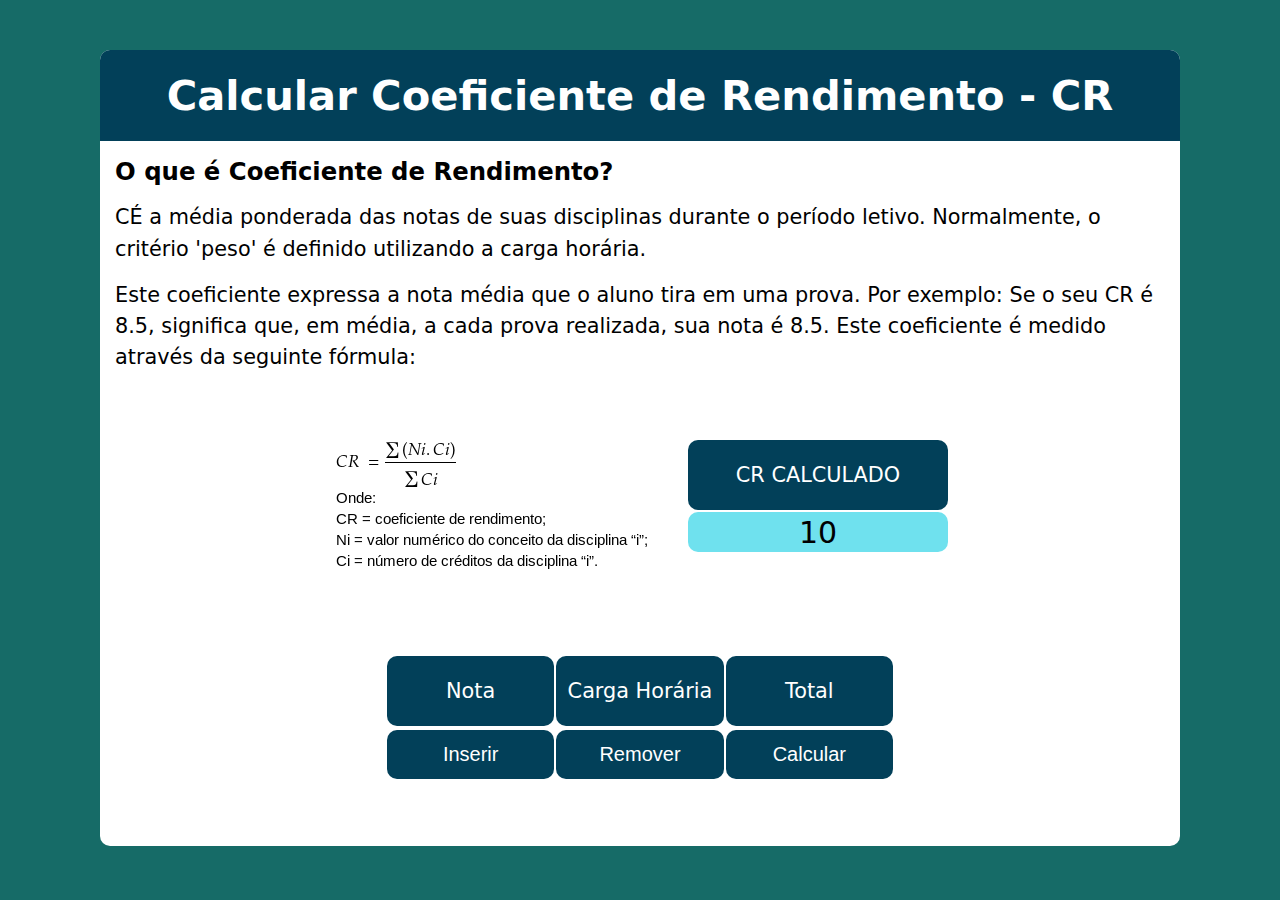
==== index.html @ e9242ed6 "Add files via upload" ====
<!DOCTYPE html>
<html lang="pt-BR">

<head>
    <meta charset="UTF-8">
    <meta http-equiv="X-UA-Compatible" content="IE=edge">
    <meta name="viewport" content="width=device-width, initial-scale=1.0">
    <title>Modelo</title>
    <link rel="stylesheet" href="./assets/css/style.css">
</head>

<body>
    <section class="container">
        <header>
            <div class="title">
                <h1>Calcular Coeficiente de Rendimento - CR</h1>
            </div>
            <h3>O que é Coeficiente de Rendimento?</h2>
            <p>CÉ a média ponderada das notas de suas disciplinas durante o período letivo. Normalmente, o critério 'peso' é definido utilizando a carga horária.</p>
            <p>Este coeficiente expressa a nota média que o aluno tira em uma prova. Por exemplo: Se o seu CR é 8.5, significa que, em média, a cada prova realizada, sua nota é 8.5. Este coeficiente é medido através da seguinte fórmula:</p>
            <div class="formula">
                <img src="./assets/img/formulacoeficiente.png" alt="">
                <table class="table-cr">
                    <thead>
                        <tr>
                            <td class="title-cr">CR CALCULADO</td>
                        </tr>
                    </thead>
                    <tbody>
                        <tr>
                            <td class="cr">10</td>
                        </tr>
                    </tbody>
                </table>
            </div>
            
        </header>
        
        <div class="tabela-direita">
            <table class="table">
                <thead>
                    <tr>
                        <td>Nota</td>
                        <td>Carga Horária</td>
                        <td>Total</td>
                    </tr>
                </thead>
                <tbody class="tbody">
                    <tr class="linha">
                    </tr>
                </tbody>
                <tfoot>
                    <tr class="foot-buttons">
                        <td><button class="inserir">Inserir</button></td>
                        <td><button class="remover">Remover</button></td>
                        <td><button class="calcular">Calcular</button></td>
                    </tr>
                </tfoot>
            </table>
        </div>
    </section>
    
    <script src="./assets/js/main.js"></script>
</body>

</html>
---- assets/css/style.css ----
:root {
    --primary-color: #024059;
    --primary-color-dark: rgb(9, 48, 56);
    --primary-color-claro: #166B67;
    ---celula-color: #6FE1EE;
}

* {
    padding: 0;
    margin: 0;
    box-sizing: border-box;
    outline: 0;
}

.title {
    background-color: var(--primary-color);
    border-top-left-radius: 10px;
    border-top-right-radius: 10px;
    color: white;
}

h1 {
    align-items: center;
    text-align: center;
    padding: 30px;
}


p, h3 {
    padding: 15px 15px 0 15px;
}

body {
    background: var(--primary-color-claro);
    font-family: system-ui, -apple-system, BlinkMacSystemFont, 'Segoe UI',
     Roboto, Oxygen, Ubuntu, Cantarell, 'Open Sans', 'Helvetica Neue', sans-serif;
     font-size: 1.3em;
     line-height: 1.5em;
}

.container {
    max-width: 1080px;
    margin: 50px auto;
    background: #FFF;
    border-radius: 10px;
}

thead {
    background: var(--primary-color);
    color: white;
    height: 70px;
}

thead tr td {
    border-radius: 10px;
}

.celula {
    background: var(---celula-color);
    
}
input {
    font-size: 20px;
    text-align: center;
    height: 35px;
    width: 50%;
    padding-left: 15px;
    border: none;
    align-items: center;
}

.formula {
    display: flex;
    justify-items: center;
    justify-content: center;
    padding: 50px;
}

input:focus {
    outline: 1px solid var(--primary-color);
}

table  {
    padding: 15px;
    text-align: center;
    margin: 0 auto;
    min-width: 50%;
}

.formula .table-cr {
    margin: 0;
    height: 30px;
    width: 10px;
}

.formula .table-cr {
    height: 10px;
    min-width: 30%;
    
}

.formula .cr {
    text-align: center;
    align-items: center;
    height: 40px;
    font-size: 30px;
    background-color: var(---celula-color);
    border-radius: 10px;
}

tr, .celula {
    width: 33.33%;
    padding: 5px;
}

table tbody {
    width: 100%;
}

.foot-buttons td {
    width: 33.33%;
}

button {
    border: none;
    background: var(--primary-color);
    color: #FFF;
    font-size: 20px;    
    cursor: pointer;
    padding: 13px;
    text-align: center;
    width: 100%;
    border-radius: 10px;
    margin-bottom: 50px;
}

button:hover {
    background: var(--primary-color-dark);
    
}

button:active {
    background: var(--primary-color-claro);
}
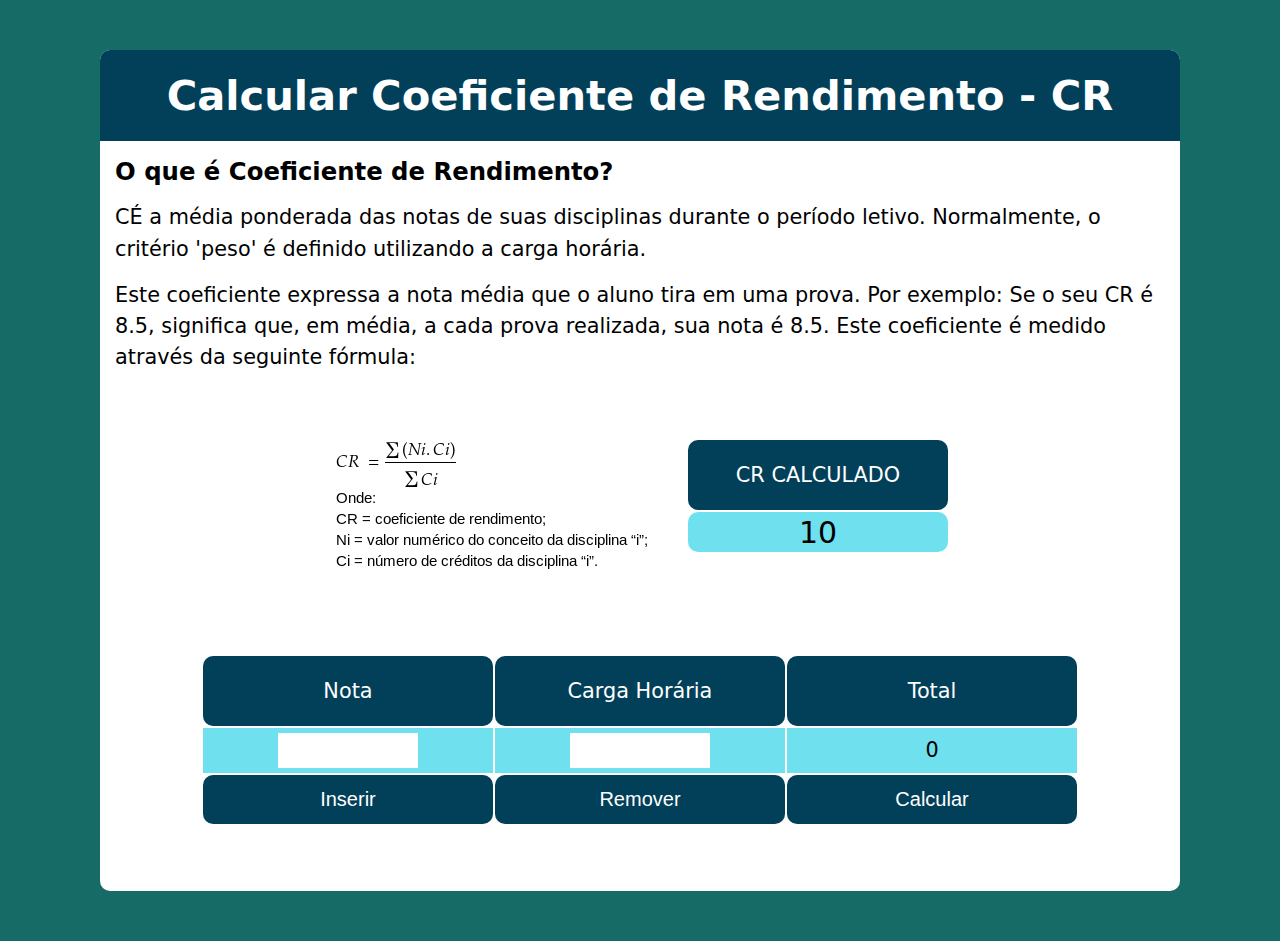
==== commit 90254906: "Update index.html" ====
--- a/index.html
+++ b/index.html
@@ -47,6 +47,9 @@
                 </thead>
                 <tbody class="tbody">
                     <tr class="linha">
+                        <td class="celula celula-input"><input class="input-nota input-valor" type="number"></td>
+                        <td class="celula celula-input"><input class="input-ch input-valor" type="number"></td>
+                        <td class="total celula">0</td>
                     </tr>
                 </tbody>
                 <tfoot>
@@ -63,4 +66,4 @@
     <script src="./assets/js/main.js"></script>
 </body>
 
-</html>+</html>
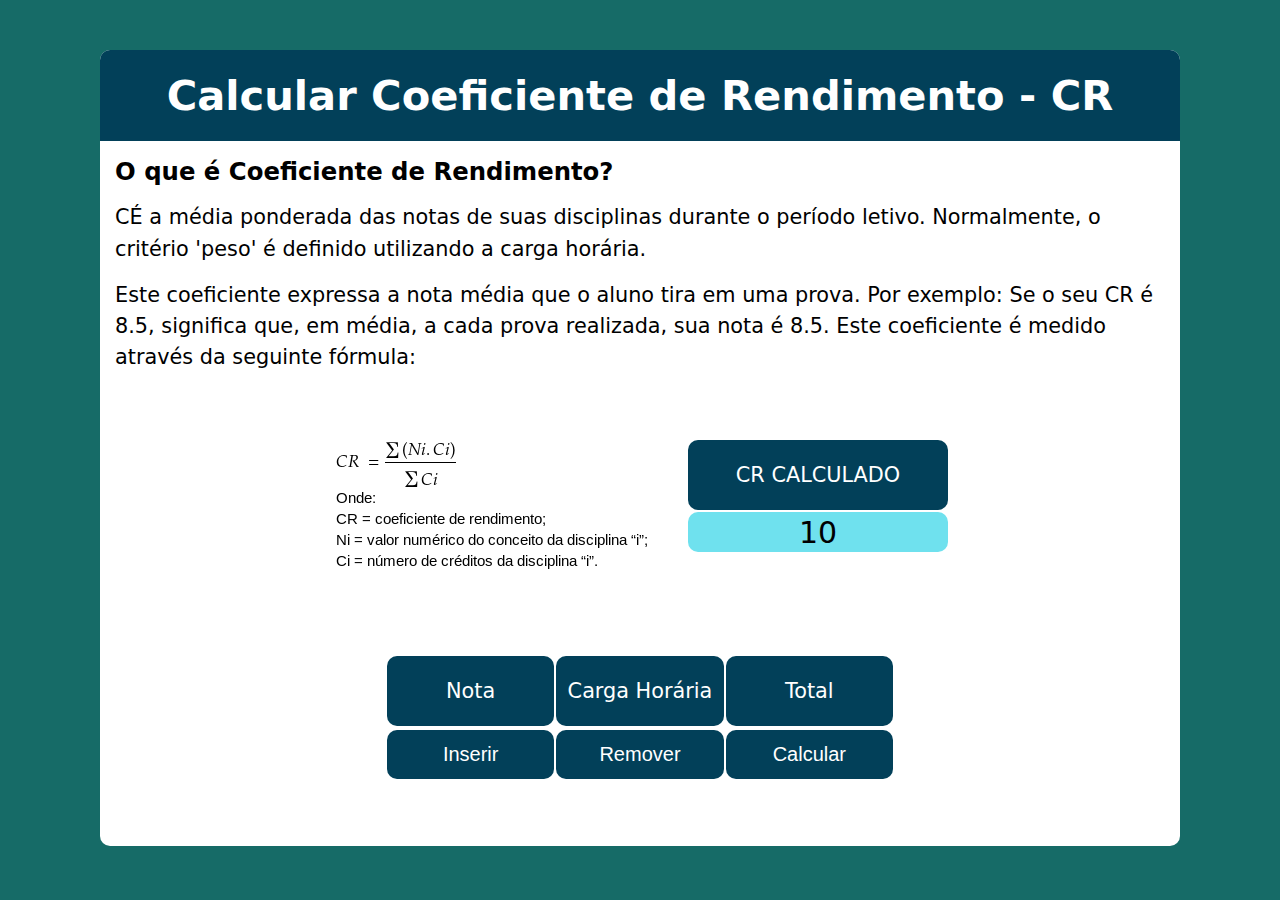
==== commit d5cdef87: "Update index.html" ====
--- a/index.html
+++ b/index.html
@@ -47,9 +47,6 @@
                 </thead>
                 <tbody class="tbody">
                     <tr class="linha">
-                        <td class="celula celula-input"><input class="input-nota input-valor" type="number"></td>
-                        <td class="celula celula-input"><input class="input-ch input-valor" type="number"></td>
-                        <td class="total celula">0</td>
                     </tr>
                 </tbody>
                 <tfoot>
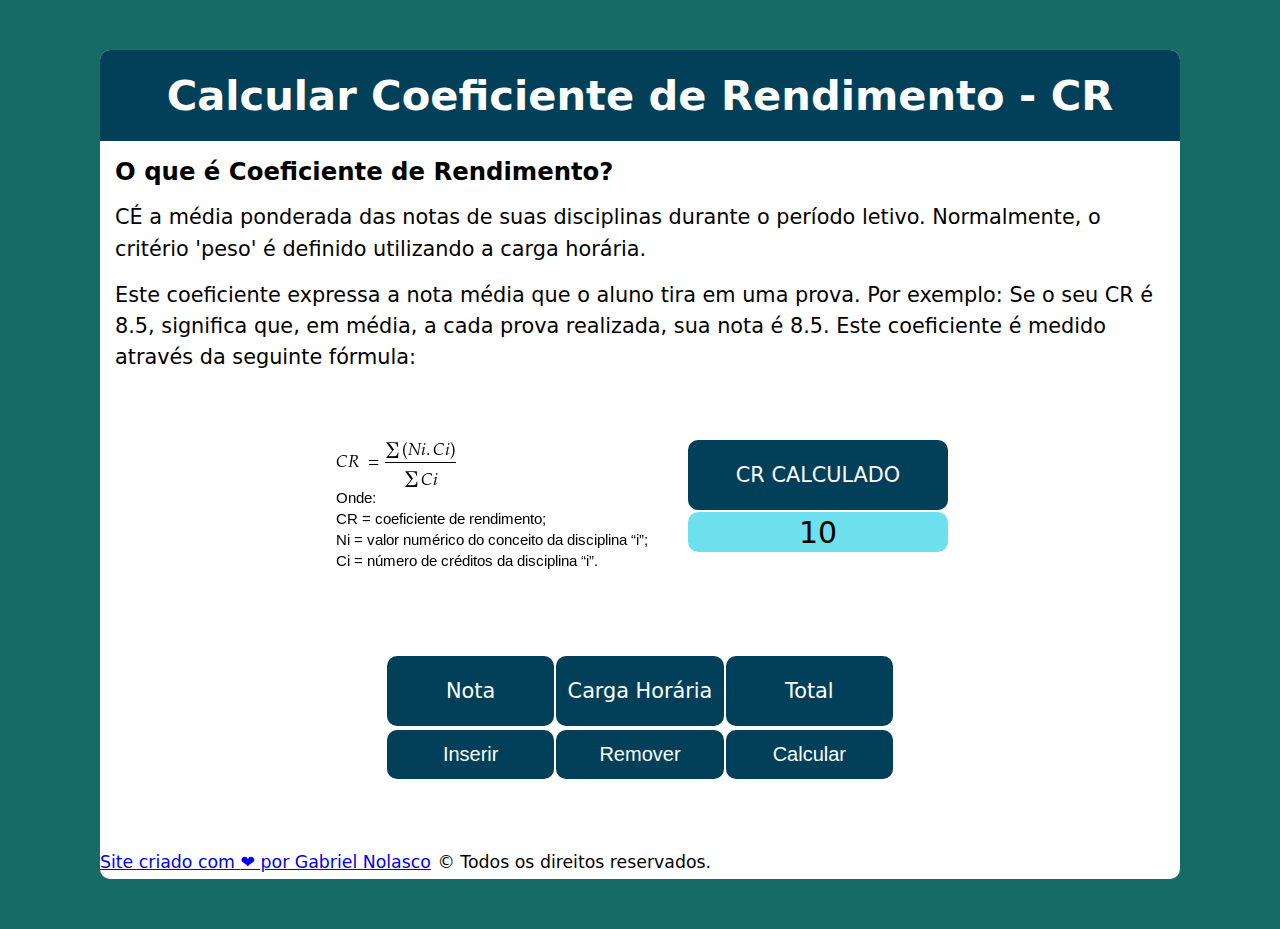
==== commit 9ce7e6e8: "Update index.html" ====
--- a/index.html
+++ b/index.html
@@ -58,6 +58,12 @@
                 </tfoot>
             </table>
         </div>
+        
+        <footer class="footer-page">
+            <small><a href="#">Site criado com <span>❤</span> por Gabriel Nolasco</a></small>
+            <small>&copy Todos os direitos reservados.</small>
+        </footer>
+        
     </section>
     
     <script src="./assets/js/main.js"></script>
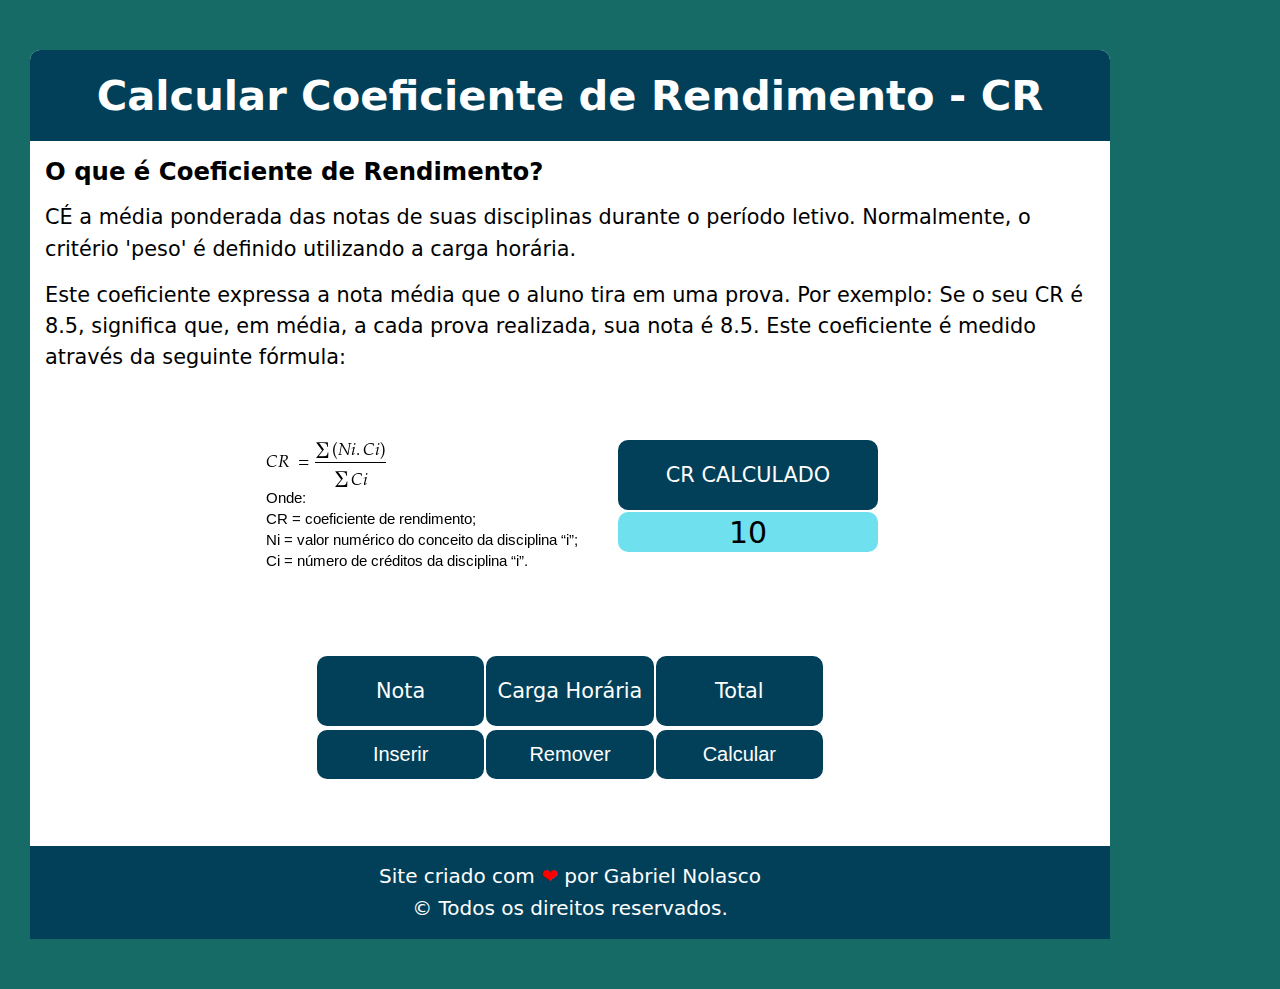
==== commit 25ab3551: "Update index.html" ====
--- a/index.html
+++ b/index.html
@@ -5,7 +5,7 @@
     <meta charset="UTF-8">
     <meta http-equiv="X-UA-Compatible" content="IE=edge">
     <meta name="viewport" content="width=device-width, initial-scale=1.0">
-    <title>Modelo</title>
+    <title>Calcular CR</title>
     <link rel="stylesheet" href="./assets/css/style.css">
 </head>
 
--- a/assets/css/style.css
+++ b/assets/css/style.css
@@ -40,7 +40,7 @@
 
 .container {
     max-width: 1080px;
-    margin: 50px auto;
+    margin: 50px 30px;
     background: #FFF;
     border-radius: 10px;
 }
@@ -142,3 +142,30 @@
 button:active {
     background: var(--primary-color-claro);
 }
+
+.footer-page {
+    display: flex;
+    flex-direction: column;
+    justify-content: center;
+    justify-items: center;
+    background: var(--primary-color);
+    color: white;
+    padding: 15px;
+    align-items: center;
+    
+}
+
+.footer-page a {
+    text-decoration: none;
+    color: white;
+    font-size: 20px;
+}
+
+.footer-page a span {
+    color: red;
+    font-size: 20px;
+}
+
+.footer-page small {
+    font-size: 20px;
+}
